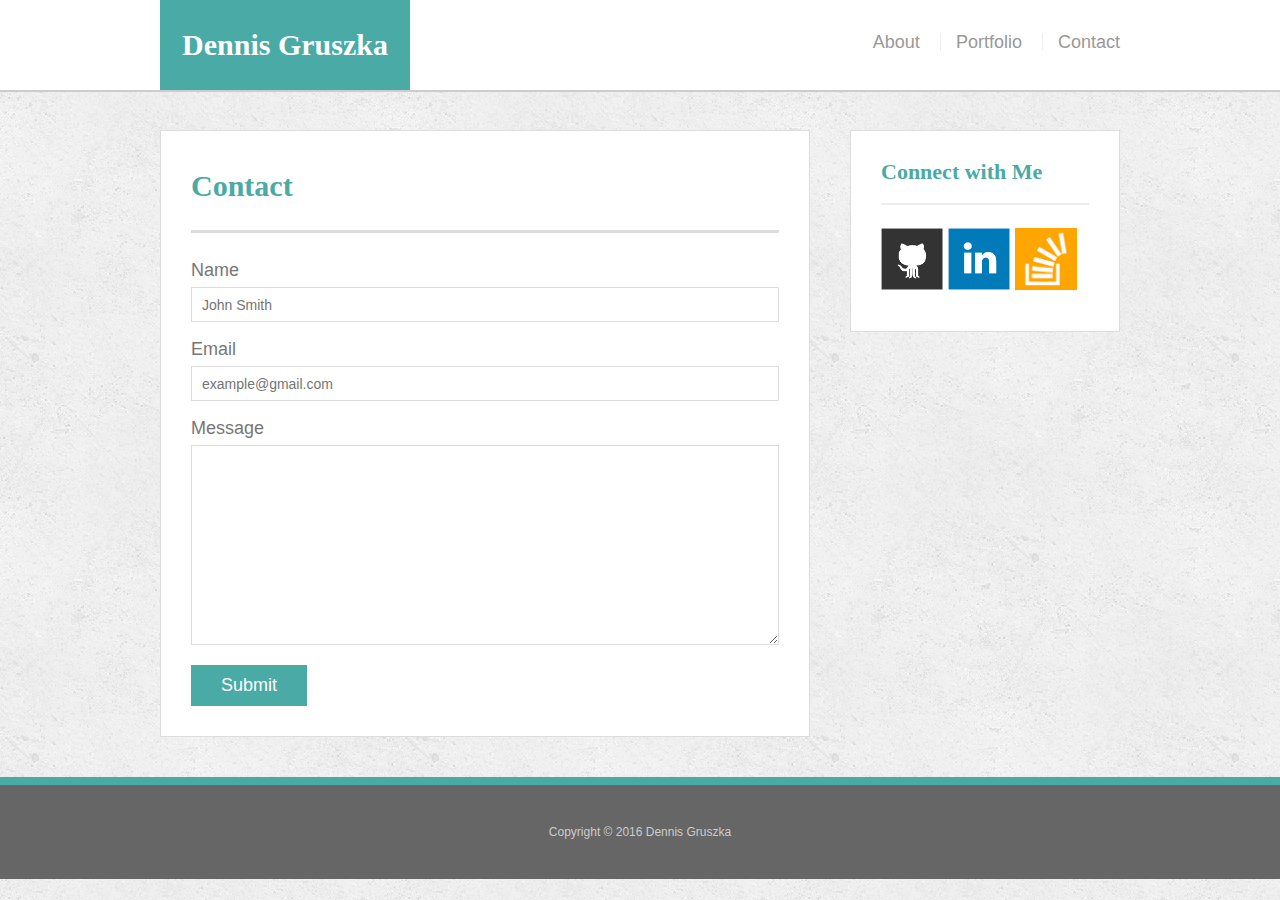
==== contact.html @ 3c30bbb2 "first update" ====
<!doctype html>
<html lang="en-us">

<head>
  <meta name="viewport" content="width=device-width, initial-scale=1.0">
  <meta charset="UTF-8">
  <title>Contact | Dennis Gruszka</title>
  <link rel="stylesheet" type="text/css" href="assets/css/reset.css">
  <link rel="stylesheet" type="text/css" href="assets/css/style.css">
</head>

<body>

  <header id="masthead">
    <div class="container">
      <a href="index.html" id="logo">Dennis Gruszka</a>
      <nav>
        <a href="index.html">About</a>
        <a href="portfolio.html">Portfolio</a>
        <a href="contact.html">Contact</a>
      </nav>
    </div>
  </header>

  <div id="main-container" class="container">
    <section class="main-section">
      <h1>Contact</h1>

      <form id="contact-form">
        <ul>
          <li>
            <label for="name">Name</label>
            <input type="text" id="name" name="name" placeholder="John Smith" required="required">
          </li>
          <li>
            <label for="email">Email</label>
            <input type="email" id="email" name="email" placeholder="example@gmail.com" required="required">
          </li>
          <li>
            <label for="message">Message</label>
            <textarea id="message" name="message" required="required"></textarea>
          </li>
        </ul>
        <input type="submit">
      </form>

    </section>

    <section class="sidebar">
      <div id="connect">
        <h2>Connect with Me</h2>

          <a href="https://github.com/test60six/test60six.github.io" target="_blank"><img src="assets/images/github-128.png" class="social" alt="GitHub" /></a>
        
        <a href="https://www.linkedin.com/in/dennis-gruszka-0414ba64" target="_blank"><img src="assets/images/linkedin-128.png" class="social" alt="LinkedIn" /></a>
        
        <a href="https://stackoverflow.com/users/8238155/test60six" target="_blank"><img src="assets/images/stackoverflow-128.png" class="social" alt="Stack Overflow" /></a>
      </div>
    </section>
  </div>

  <footer>
    <div class="container">
      Copyright &copy; 2016 Dennis Gruszka
    </div>
  </footer>
</body>

</html>
---- assets/css/style.css ----
body {
  font-family: Arial, "Helvetica Neue", Helvetica, sans-serif;
  font-size: 18px;
  line-height: 34px;
  color: #777;
  background: url("../images/concrete_seamless.png");
}

* {
  box-sizing: border-box;
}

/* general */

.container {
  width: 100%;
  max-width: 960px;
  margin: 0 auto;
  clear: both;
}

h1,
h2,
h3,
p {
  margin-bottom: 20px;
}

p:last-child {
  margin-bottom: 0;
}

h1,
h2,
h3 {
  font-family: Georgia, Times, "Times New Roman", serif;
  font-weight: 700;
  color: #4aaaa5;
}

h1 {
  padding-bottom: 20px;
  font-size: 30px;
  line-height: 49px;
  border-bottom: 3px solid #ddd;
}

h2,
h3 {
  font-size: 22px;
}

/* header */

#masthead {
  position: fixed;
  z-index: 99;
  width: 100%;
  margin: 0 0 30px;
  overflow: auto;
  color: #fff;
  background: #fff;
  border-bottom: 2px solid #ccc;
}

#logo {
  float: left;
  width: 250px;
  height: 90px;
  font-family: Georgia, Times, "Times New Roman", serif;
  font-size: 30px;
  font-weight: 700;
  line-height: 90px;
  color: #fff;
  text-align: center;
  text-decoration: none;
  background: #4aaaa5;
}

nav {
  float: right;
  margin-top: 25px;
}

nav a {
  display: inline-block;
  padding-left: 15px;
  margin-left: 15px;
  line-height: 18px;
  color: #999;
  text-decoration: none;
  border-left: 1px solid #efefef;
}

nav a:first-child {
  border-left: 0 none;
}

/* footer */

footer {
  padding: 30px 0;
  clear: both;
  font-size: 12px;
  color: #fff;
  color: #ccc;
  text-align: center;
  background: #666;
  border-top: 8px solid #4aaaa5;
}

/* sidebar */

.sidebar {
  float: right;
  width: 100%;
  max-width: 270px;
  padding: 30px;
  margin-bottom: 20px;
  background: #fff;
  border: 1px solid #ddd;
}

h3,
.sidebar h2 {
  padding-bottom: 20px;
  margin-bottom: 15px;
  line-height: 22px;
  border-bottom: 2px solid #eee;
}

.social {
  width: 62px;
  height: 62px;
  margin-top: 8px;
  margin-right: 5px;
}

.social:last-child {
  margin-right: 0;
}

/* main */

#main-container {
  padding-top: 130px;
}

.main-section {
  float: left;
  width: 100%;
  max-width: 650px;
  padding: 30px;
  margin: 0 0 40px;
  background: #fff;
  border: 1px solid #ddd;
}

/* portfolio page */

.work {
  position: relative;
  float: left;
  width: 274px;
  margin: 20px 0 25px;
  overflow: auto;
}

.work:nth-child(even) {
  margin-right: 40px;
}

.work img {
  width: 100%;
  border: 0 none;
  opacity: 0.8;
}

.work h3 {
  position: absolute;
  bottom: 20px;
  width: 100%;
  padding: 15px;
  margin-bottom: 0;
  font-weight: 300;
  line-height: 30px;
  color: #fff;
  text-align: center;
  background: #4aaaa5;
  border-bottom: 0;
}

.auth-image {
  float: left;
  width: 200px;
  height: auto;
  margin-top: 10px;
  margin-right: 25px;
}

/* contact page */

#contact-form ul {
  margin-bottom: 20px;
}

#contact-form li {
  margin-bottom: 10px;
}

label,
input[type=text],
input[type=email],
textarea {
  display: block;
  width: 100%;
}

input[type=text],
input[type=email],
textarea {
  height: 35px;
  padding: 0 10px;
  font-size: 14px;
  border: 1px solid #ddd;
}

textarea {
  height: 200px;
}

input[type=submit] {
  padding: 10px 30px;
  font-size: 18px;
  color: #fff;
  cursor: pointer;
  background: #4aaaa5;
  border: 0 none;
}

@media screen and (max-width: 980px) {
  .container {
  width: 100%;
  max-width: 960px;
  margin: 0 auto;
  clear: both;
}

#main-container {
  padding-top: 130px;
}

}

nav {
  float: right;
  margin-top: 25px;
}

nav a {
  display: inline-block;
  padding-left: 15px;
  margin-left: 15px;
  line-height: 18px;
  color: #999;
  text-decoration: none;
  border-left: 1px solid #efefef;
}

nav a:first-child {
  border-left: 0 none;
}


@media screen and (max-width:760px){
   .container {
  width: 100%;
  max-width: 960px;
  margin: 0 auto;
  clear: both;
}

#main-container {
  padding-top: 130px;
}

}
nav {
  float: right;
  margin-top: 25px;
}

nav a {
  display: inline-block;
  padding-left: 15px;
  margin-left: 15px;
  line-height: 18px;
  color: #999;
  text-decoration: none;
  border-left: 1px solid #efefef;
}

nav a:first-child {
  border-left: 0 none;
}


@media screen and (max-width: 640px) {
  .container {
  width: 100%;
  max-width: 960px;
  margin: 0 auto;
  clear: both;
}

#main-container {
  padding-top: 130px;
}

#masthead {
  position: static;
  z-index: 99;
  width: 100%;
  margin: 0 0 30px;
  overflow: auto;
  color: #fff;
  background: #fff;
  border-bottom: 2px solid #ccc;
}
nav {
  float: right;
  margin-top: 25px;
}

nav a {
  display: inline-block;
  padding-left: 15px;
  margin-left: 15px;
  line-height: 18px;
  color: #999;
  text-decoration: none;
  border-left: 1px solid #efefef;
}

nav a:first-child {
  border-left: 0 none;
}

}
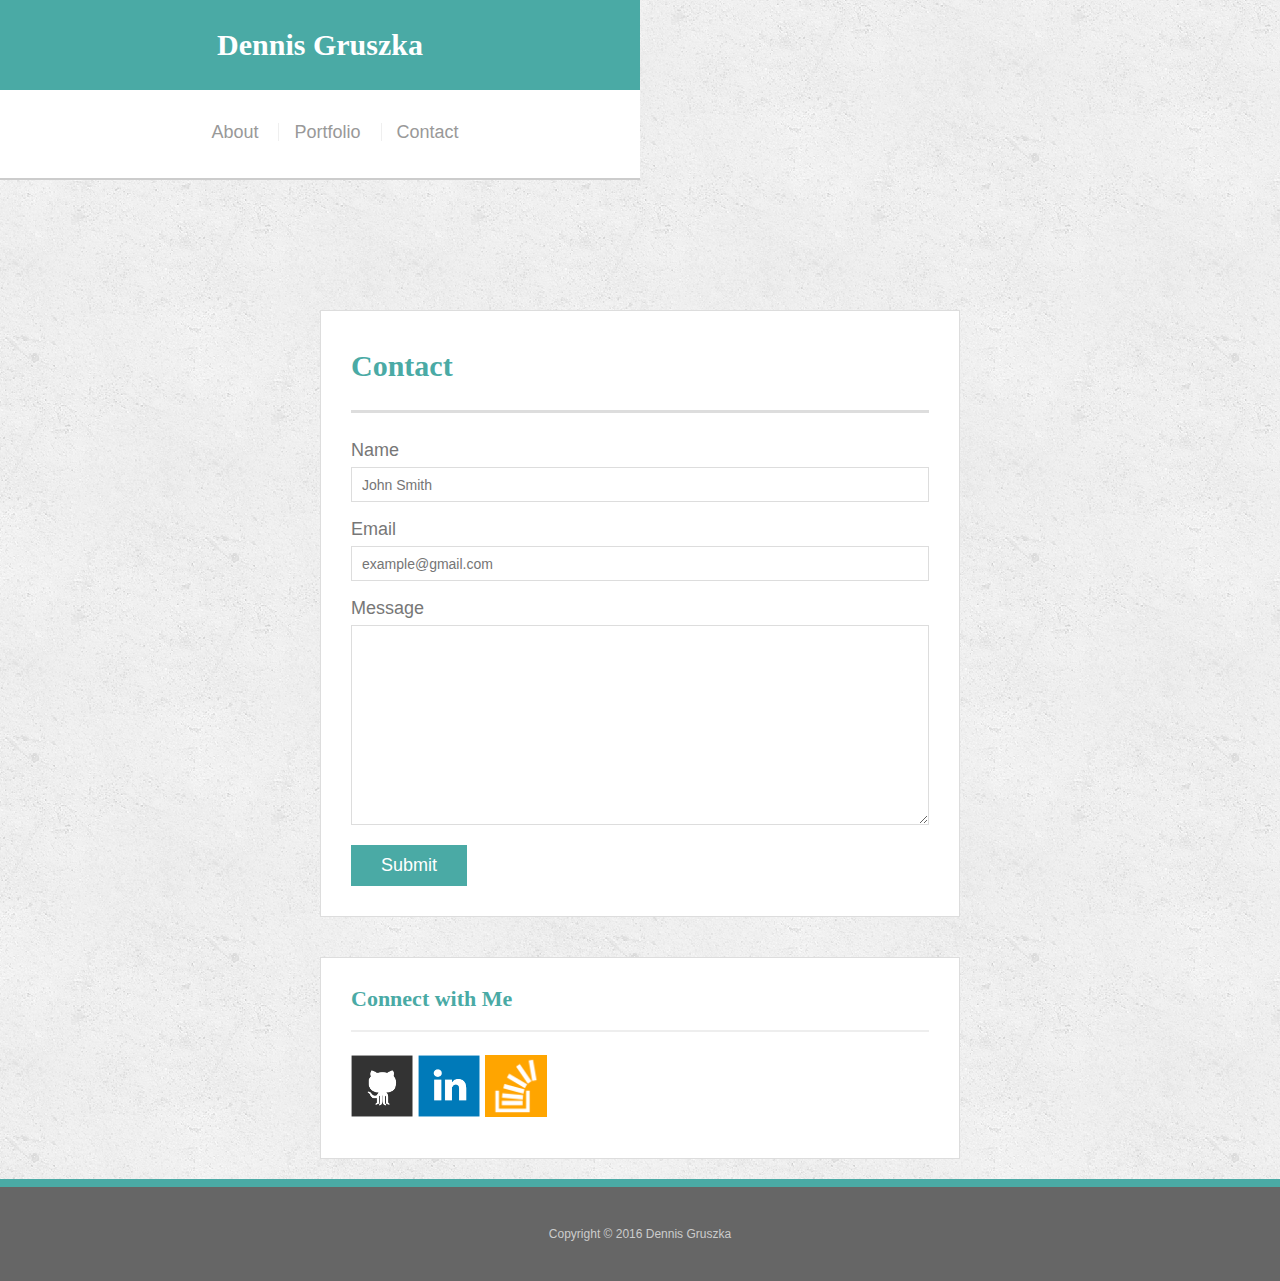
==== commit c41ab5e8: "update" ====
--- a/contact.html
+++ b/contact.html
@@ -4,9 +4,12 @@
 <head>
   <meta name="viewport" content="width=device-width, initial-scale=1.0">
   <meta charset="UTF-8">
-  <title>Contact | Dennis Gruszka</title>
-  <link rel="stylesheet" type="text/css" href="assets/css/reset.css">
-  <link rel="stylesheet" type="text/css" href="assets/css/style.css">
+  <title>About | Dennis Gruszka</title>
+ <link rel="stylesheet" type="text/css" href="assets/css/reset.css">
+<link rel="stylesheet" type="text/css" href="assets/css/style.css">
+  <link rel="stylesheet" type="text/css" href="assets/css/980.css">
+  <link rel="stylesheet" type="text/css" href="assets/css/768.css">
+  <link rel="stylesheet" type="text/css" href="assets/css/640.css">
 </head>
 
 <body>
@@ -35,6 +38,7 @@
           <li>
             <label for="email">Email</label>
             <input type="email" id="email" name="email" placeholder="example@gmail.com" required="required">
+            <form action="mailto:test60six@gmail.com" method="post" enctype="text/plain">
           </li>
           <li>
             <label for="message">Message</label>
--- a/assets/css/style.css
+++ b/assets/css/style.css
@@ -238,112 +238,5 @@
   border: 0 none;
 }
 
-@media screen and (max-width: 980px) {
-  .container {
-  width: 100%;
-  max-width: 960px;
-  margin: 0 auto;
-  clear: both;
-}
-
-#main-container {
-  padding-top: 130px;
-}
-
-}
-
-nav {
-  float: right;
-  margin-top: 25px;
-}
-
-nav a {
-  display: inline-block;
-  padding-left: 15px;
-  margin-left: 15px;
-  line-height: 18px;
-  color: #999;
-  text-decoration: none;
-  border-left: 1px solid #efefef;
-}
-
-nav a:first-child {
-  border-left: 0 none;
-}
-
-
-@media screen and (max-width:760px){
-   .container {
-  width: 100%;
-  max-width: 960px;
-  margin: 0 auto;
-  clear: both;
-}
-
-#main-container {
-  padding-top: 130px;
-}
-
-}
-nav {
-  float: right;
-  margin-top: 25px;
-}
-
-nav a {
-  display: inline-block;
-  padding-left: 15px;
-  margin-left: 15px;
-  line-height: 18px;
-  color: #999;
-  text-decoration: none;
-  border-left: 1px solid #efefef;
-}
-
-nav a:first-child {
-  border-left: 0 none;
-}
-
-
-@media screen and (max-width: 640px) {
-  .container {
-  width: 100%;
-  max-width: 960px;
-  margin: 0 auto;
-  clear: both;
-}
-
-#main-container {
-  padding-top: 130px;
-}
-
-#masthead {
-  position: static;
-  z-index: 99;
-  width: 100%;
-  margin: 0 0 30px;
-  overflow: auto;
-  color: #fff;
-  background: #fff;
-  border-bottom: 2px solid #ccc;
-}
-nav {
-  float: right;
-  margin-top: 25px;
-}
-
-nav a {
-  display: inline-block;
-  padding-left: 15px;
-  margin-left: 15px;
-  line-height: 18px;
-  color: #999;
-  text-decoration: none;
-  border-left: 1px solid #efefef;
-}
-
-nav a:first-child {
-  border-left: 0 none;
-}
-
-}
+
+
--- a/assets/css/980.css
+++ b/assets/css/980.css
@@ -0,0 +1,87 @@
+@media screen and (max-width:980px){
+
+  .main-section {
+  
+  float: left;
+  width: 100%;
+  max-width:500px;
+  margin: 22px;
+  background: #fff;
+  border: 1px solid #ddd;
+}
+ 
+  .sidebar {
+    margin-top:0;
+    margin:10px;
+    float: right;
+    width: 250px;
+    padding: 10px;
+    background: #fff;
+    border: 1px solid #ddd;
+}
+ 
+#logo {
+  margin-left:30px;
+  float: left;
+  width: 250px;
+  height: 90px;
+  font-family: Georgia, Times, "Times New Roman", serif;
+  font-size: 30px;
+  font-weight: 700;
+  line-height: 90px;
+  color: #fff;
+  text-align: center;
+  text-decoration: none;
+  background: #4aaaa5;
+}
+
+
+
+  .container {
+
+  width:100%;
+  max-width: 980px;
+  
+  margin: 0 auto;
+  clear: both;
+}
+s
+
+#masthead {
+  
+  position:static;
+  z-index: 99;
+  width: 100%;
+  height:50px;
+  margin:0 auto;
+  overflow: auto;
+  color: #fff;
+  background: #fff;
+  border-bottom: 2px solid #ccc;
+}
+
+
+
+
+nav {
+  padding-right:50px;
+  float: right;
+  margin-top: 25px;
+}
+
+nav a {
+  display: inline-block;
+
+  margin-left:15px;
+  line-height: 18px;
+  color: #999;
+  text-decoration: none;
+  border-left: 1px solid #efefef;
+}
+
+nav a:first-child {
+
+  border-left: 0 none;
+
+}
+}--- a/assets/css/768.css
+++ b/assets/css/768.css
@@ -0,0 +1,85 @@
+@media screen and (max-width:768px){
+
+
+  #connect .social{
+    width:33%;
+    height: 100%;
+    margin-top: 0;
+  }
+
+  .main-section {
+  
+  float: left;
+  width: 100%;
+  max-width:500px;
+  margin: 20px;
+  background: #fff;
+  border: 1px solid #ddd;
+}
+
+  .sidebar {
+
+  margin-top:22px;
+  float:right;
+  width: 200px;
+  padding: 20px;
+
+  background: #fff;
+  border: 1px solid #ddd;
+}
+   
+ #logo {
+  padding:10px;
+  font-size: 25px;
+}
+
+ .container {
+  width: 100%;
+  max-width: 768px;
+  margin: 0 auto;
+  clear: both;
+}
+
+#main-container {
+  clear: both;
+  overflow: auto;
+  padding-right: 20px;
+}
+
+#masthead {
+  padding-right:50px;
+
+  text-align:center;
+  position:fixed;
+  z-index: 99;
+  width: 100%;
+  margin: 0 20px 0 20px;
+  overflow: auto;
+  color: #fff;
+  background: #fff;
+  border-bottom: 2px solid #ccc;
+}
+
+
+nav {
+  float: right;
+  margin-top: 25px;
+}
+
+nav a {
+  display: inline-block;
+  padding-right:35px;
+  padding-left: 15px;
+  margin-left:15px;
+  line-height: 18px;
+  color: #999;
+  text-decoration: none;
+  border-left: 1px solid #efefef;
+}
+
+nav a:first-child {
+
+  border-left: 0 none;
+
+}
+}
--- a/assets/css/640.css
+++ b/assets/css/640.css
@@ -0,0 +1,75 @@
+@media screen and (min-width: 640px) {
+
+  
+  .sidebar {
+
+  width: 100%;
+  max-width: 640px;
+  padding: 30px;
+  margin-bottom: 20px;
+  background: #fff;
+  border: 1px solid #ddd;
+}
+  #logo {
+  position:static;
+  float: left;
+  width: 640px;
+  height: 89.9px;
+  font-family: Georgia, Times, "Times New Roman", serif;
+  font-size: 30px;
+  font-weight: 700;
+  line-height: 90px;
+  color: #fff;
+  text-align: center;
+  text-decoration: none;
+  background: #4aaaa5;
+}
+
+
+  .container {
+  width: 100%;
+  max-width: 640px;
+  margin: 0 auto;
+  clear: both;
+}
+
+#main-container {
+  padding-top: 130px;
+}
+
+#masthead {
+  text-align:center;
+  position:static;
+  z-index: 99;
+  width: 640px;
+  height: 180px;
+  margin:0;
+  overflow: auto;
+  color: #fff;
+  background: #fff;
+  border-bottom: 2px solid #ccc;
+}
+
+nav {
+  float:right;
+  margin-top: 25px;
+  width:640px;
+  height:89.9px;
+}
+
+nav a {
+  display:inline-block;
+  padding-left: 15px;
+  margin-left: 15px;
+  line-height: 18px;
+  color: #999;
+  text-decoration: none;
+  border-left: 1px solid #efefef;
+
+}
+
+nav a:first-child {
+  border-left: 0 none;
+}
+
+}
